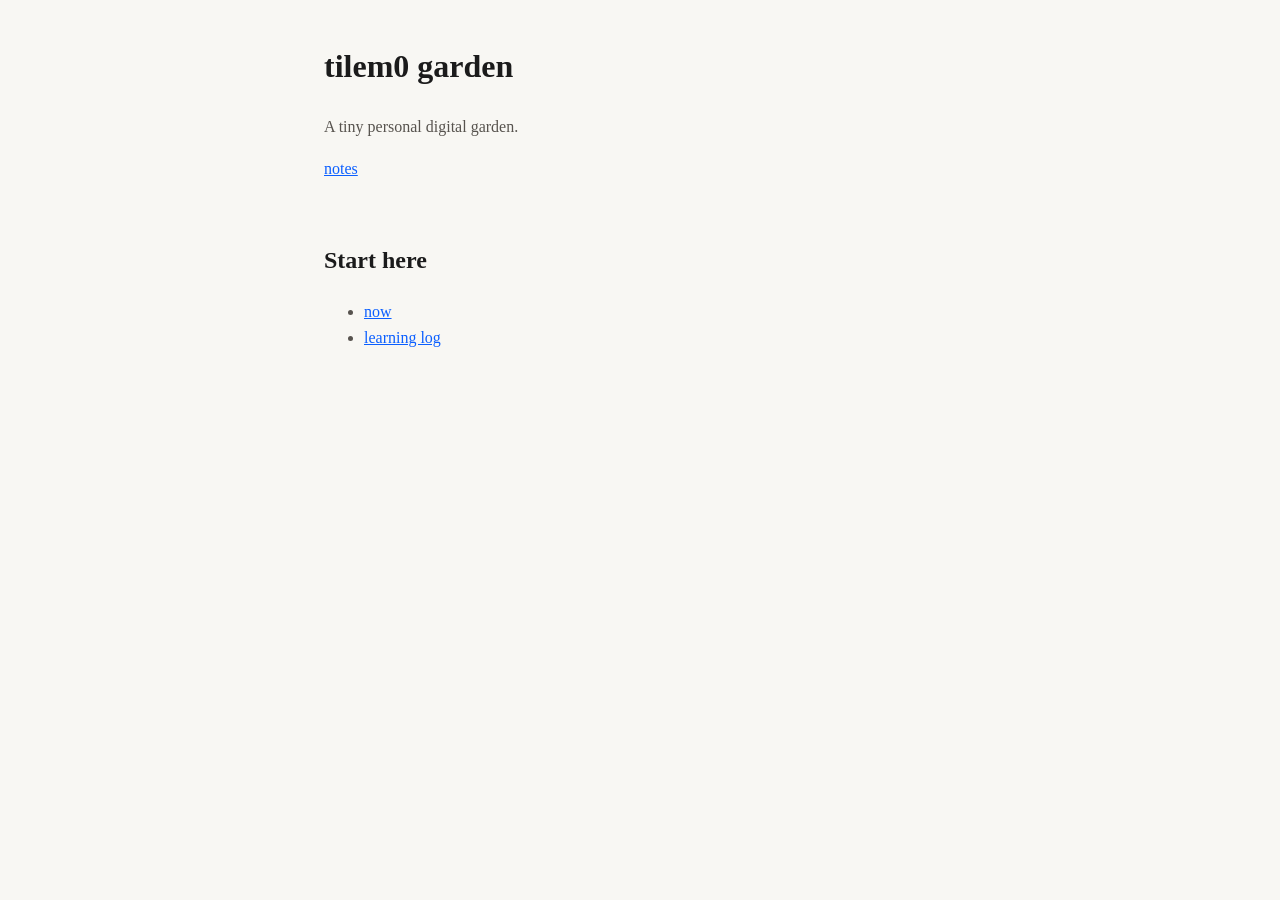
==== index.html @ f38a10f1 "Set up minimal static digital garden pages Co-authored-by: copilot-swe-agent[bot] <198982749+Copilot" ====
<!doctype html>
<html lang="en">
  <head>
    <meta charset="UTF-8" />
    <meta name="viewport" content="width=device-width, initial-scale=1" />
    <title>tilem0 garden</title>
    <link rel="stylesheet" href="/styles.css" />
  </head>
  <body>
    <header>
      <h1>tilem0 garden</h1>
      <p>A tiny personal digital garden.</p>
      <nav><a href="/notes/">notes</a></nav>
    </header>

    <main>
      <section>
        <h2>Start here</h2>
        <ul>
          <li><a href="/notes/now.html">now</a></li>
          <li><a href="/notes/learning-log.html">learning log</a></li>
        </ul>
      </section>
    </main>
  </body>
</html>
---- styles.css ----
:root {
  color-scheme: light dark;
  --bg: #f8f7f3;
  --fg: #1b1b1b;
  --muted: #57534e;
  --link: #0b5fff;
}

@media (prefers-color-scheme: dark) {
  :root {
    --bg: #111827;
    --fg: #e5e7eb;
    --muted: #9ca3af;
    --link: #93c5fd;
  }
}

* {
  box-sizing: border-box;
}

body {
  margin: 0;
  font-family: ui-serif, Georgia, Cambria, "Times New Roman", Times, serif;
  line-height: 1.6;
  background: var(--bg);
  color: var(--fg);
}

header,
main {
  max-width: 42rem;
  margin: 0 auto;
  padding: 1.25rem;
}

a {
  color: var(--link);
}

p,
li {
  color: var(--muted);
}
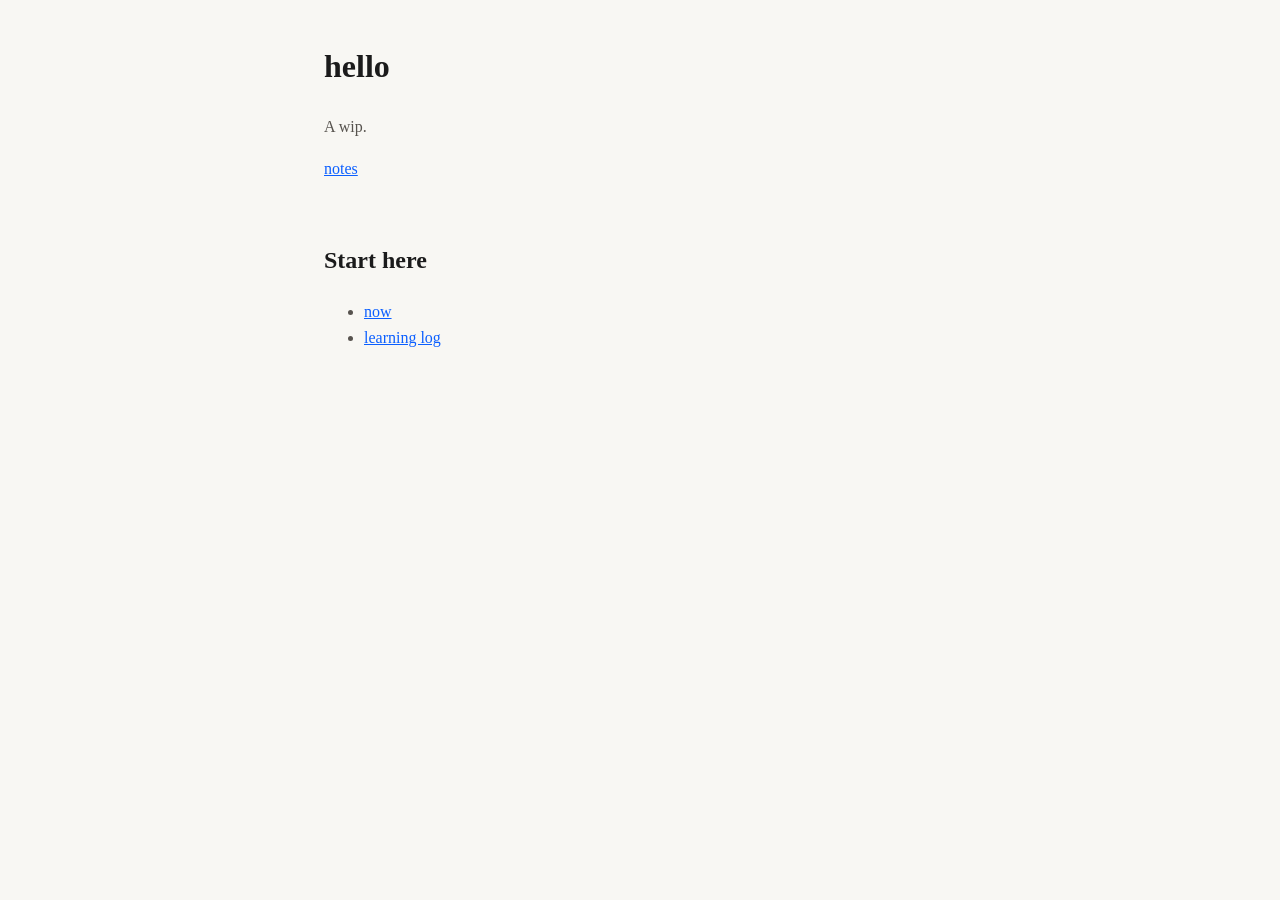
==== commit f7e8b4a3: "Update index.html" ====
--- a/index.html
+++ b/index.html
@@ -8,8 +8,8 @@
   </head>
   <body>
     <header>
-      <h1>tilem0 garden</h1>
-      <p>A tiny personal digital garden.</p>
+      <h1> hello</h1>
+      <p>A wip.</p>
       <nav><a href="/notes/">notes</a></nav>
     </header>
 
